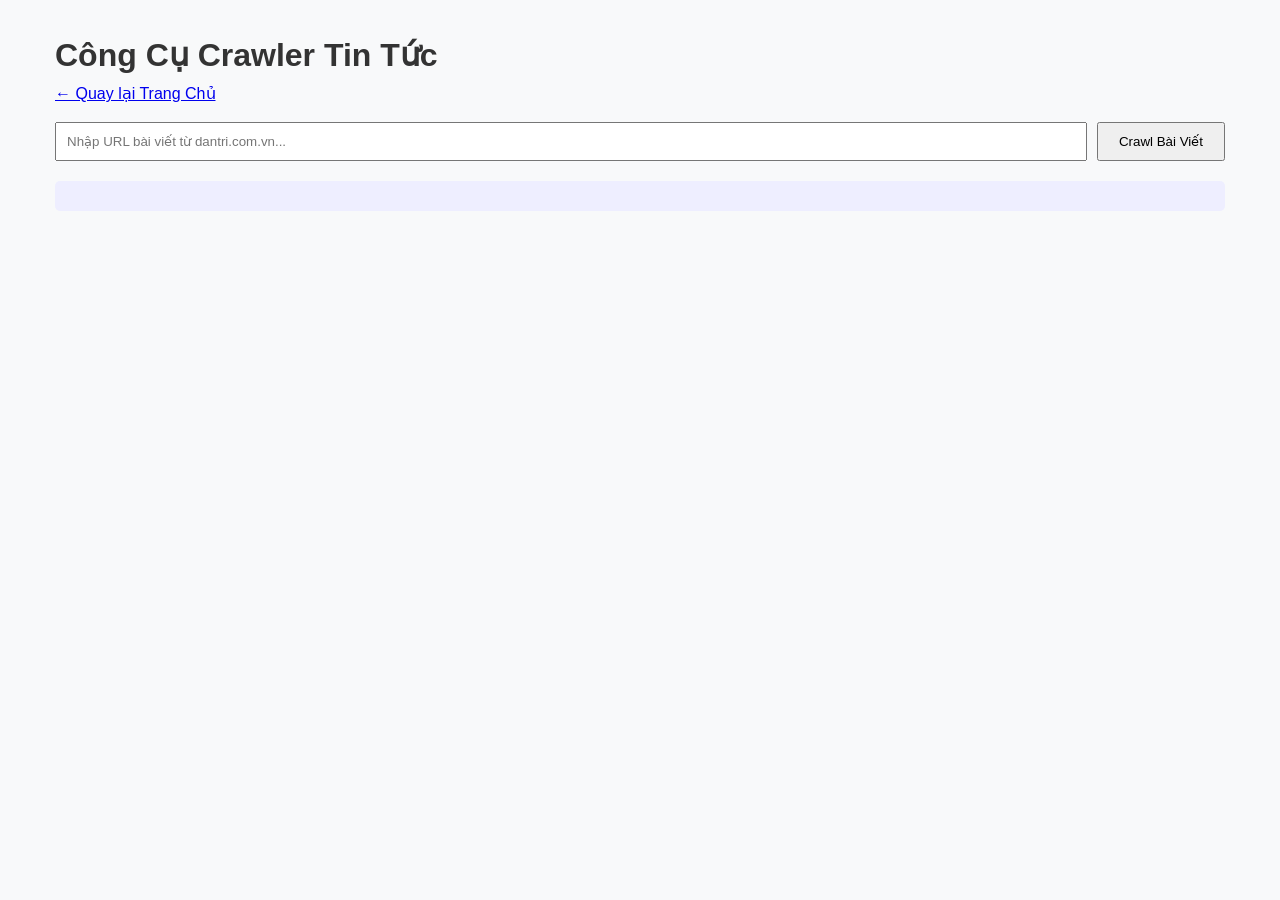
==== crawler.html @ f2f139a7 "Hoan thanh bai tap lon" ====
<!DOCTYPE html>
<html lang="vi">
<head>
  <meta charset="UTF-8">
  <title>Crawler Tin Tức</title>
  <link rel="stylesheet" href="css/style.css">
</head>
<body>
  <div class="container" style="padding-top: 30px;">
    <h1>Công Cụ Crawler Tin Tức</h1>
    <p style="margin-bottom: 15px;"><a href="index.html">← Quay lại Trang Chủ</a></p>
    
    <div style="display: flex; gap: 10px; margin-bottom: 20px;">
      <input type="text" id="urlInput" placeholder="Nhập URL bài viết từ dantri.com.vn..." style="flex: 1; padding: 10px;">
      <button onclick="handleCrawl()" style="padding: 10px 20px; cursor: pointer;">Crawl Bài Viết</button>
    </div>

    <div id="status" style="margin-bottom: 15px; font-weight: bold;"></div>
    <pre id="jsonResult" style="background: #eef; padding: 15px; border-radius: 5px; max-height: 300px; overflow: auto;"></pre>
    <button id="btnSave" onclick="saveToStorage()" style="display: none; padding: 10px 20px; background: green; color: white; margin-top: 10px; cursor: pointer;">Lưu vào LocalStorage</button>
  </div>

  <script src="js/data.js"></script>
  <script src="js/crawler.js"></script>
  <script>
    let currentCrawledPost = null;

    async function handleCrawl() {
      const url = document.getElementById("urlInput").value.trim();
      const statusDiv = document.getElementById("status");
      const jsonPre = document.getElementById("jsonResult");
      const btnSave = document.getElementById("btnSave");

      if (!url) { alert("Vui lòng nhập URL!"); return; }

      statusDiv.innerText = "Đang cào dữ liệu...";
      jsonPre.innerText = "";
      btnSave.style.display = "none";

      try {
        currentCrawledPost = await crawlDanTriArticle(url);
        statusDiv.innerText = "Crawl thành công!";
        jsonPre.innerText = JSON.stringify(currentCrawledPost, null, 2);
        btnSave.style.display = "inline-block";
      } catch (err) {
        statusDiv.innerText = "Lỗi khi crawl. Hãy kiểm tra URL!";
      }
    }

    function saveToStorage() {
      if (!currentCrawledPost) return;
      let posts = JSON.parse(localStorage.getItem("posts_data") || "[]");
      const index = posts.findIndex(p => p.id === currentCrawledPost.id);
      if (index !== -1) posts[index] = currentCrawledPost;
      else posts.unshift(currentCrawledPost);

      localStorage.setItem("posts_data", JSON.stringify(posts));
      alert("Đã lưu vào LocalStorage! Bạn có thể về trang chủ để xem.");
    }
  </script>
</body>
</html>
---- css/style.css ----
* { box-sizing: border-box; margin: 0; padding: 0; font-family: Arial, sans-serif; }
body { background-color: #f8f9fa; color: #333; line-height: 1.6; }
.container { max-width: 1200px; margin: 0 auto; padding: 0 15px; }

header { background: #fff; border-bottom: 2px solid #e5e5e5; position: sticky; top: 0; z-index: 100; }
.navbar { display: flex; flex-wrap: wrap; align-items: center; list-style: none; padding: 10px 0; }
.navbar li { position: relative; margin-right: 20px; }
.navbar a { text-decoration: none; color: #222; font-weight: bold; font-size: 15px; text-transform: uppercase; }
.navbar a:hover { color: #007bff; }

.navbar li .dropdown {
  display: none; position: absolute; top: 100%; left: 0;
  background: #fff; box-shadow: 0 4px 8px rgba(0,0,0,0.1); list-style: none; min-width: 180px; z-index: 10;
}
.navbar li:hover .dropdown { display: block; }
.navbar li .dropdown li { margin: 0; padding: 10px; border-bottom: 1px solid #eee; }

.top-section { display: grid; grid-template-columns: 2fr 1fr; gap: 20px; margin: 20px 0; }
.featured-post img { width: 100%; height: 350px; object-fit: cover; border-radius: 6px; }
.featured-post h2 { font-size: 24px; margin: 10px 0; }
.side-posts { display: flex; flex-direction: column; gap: 15px; }
.side-card img { width: 100%; height: 140px; object-fit: cover; border-radius: 6px; }
.side-card h4 { font-size: 16px; margin-top: 5px; }

.remaining-section { margin-top: 30px; display: flex; flex-direction: column; gap: 20px; }
.news-item { display: flex; gap: 15px; background: #fff; padding: 15px; border-radius: 6px; box-shadow: 0 1px 3px rgba(0,0,0,0.1); }
.news-item img { width: 220px; height: 140px; object-fit: cover; border-radius: 4px; }
.news-item-content h3 { font-size: 18px; margin-bottom: 8px; }
.news-item-content p { color: #666; font-size: 14px; }

@media (max-width: 768px) {
  .top-section { grid-template-columns: 1fr; }
  .news-item { flex-direction: column; }
  .news-item img { width: 100%; height: 200px; }
  .footer-columns { grid-template-columns: 1fr !important; }
}

footer { background: #222; color: #ccc; margin-top: 40px; padding: 40px 0 20px 0; }
.footer-columns { display: grid; grid-template-columns: repeat(4, 1fr); gap: 20px; }
.footer-col h4 { color: #fff; margin-bottom: 15px; }
.footer-col ul { list-style: none; }
.footer-col ul li a { color: #ccc; text-decoration: none; display: block; margin-bottom: 8px; }
.copyright { text-align: center; margin-top: 30px; border-top: 1px solid #444; padding-top: 15px; }
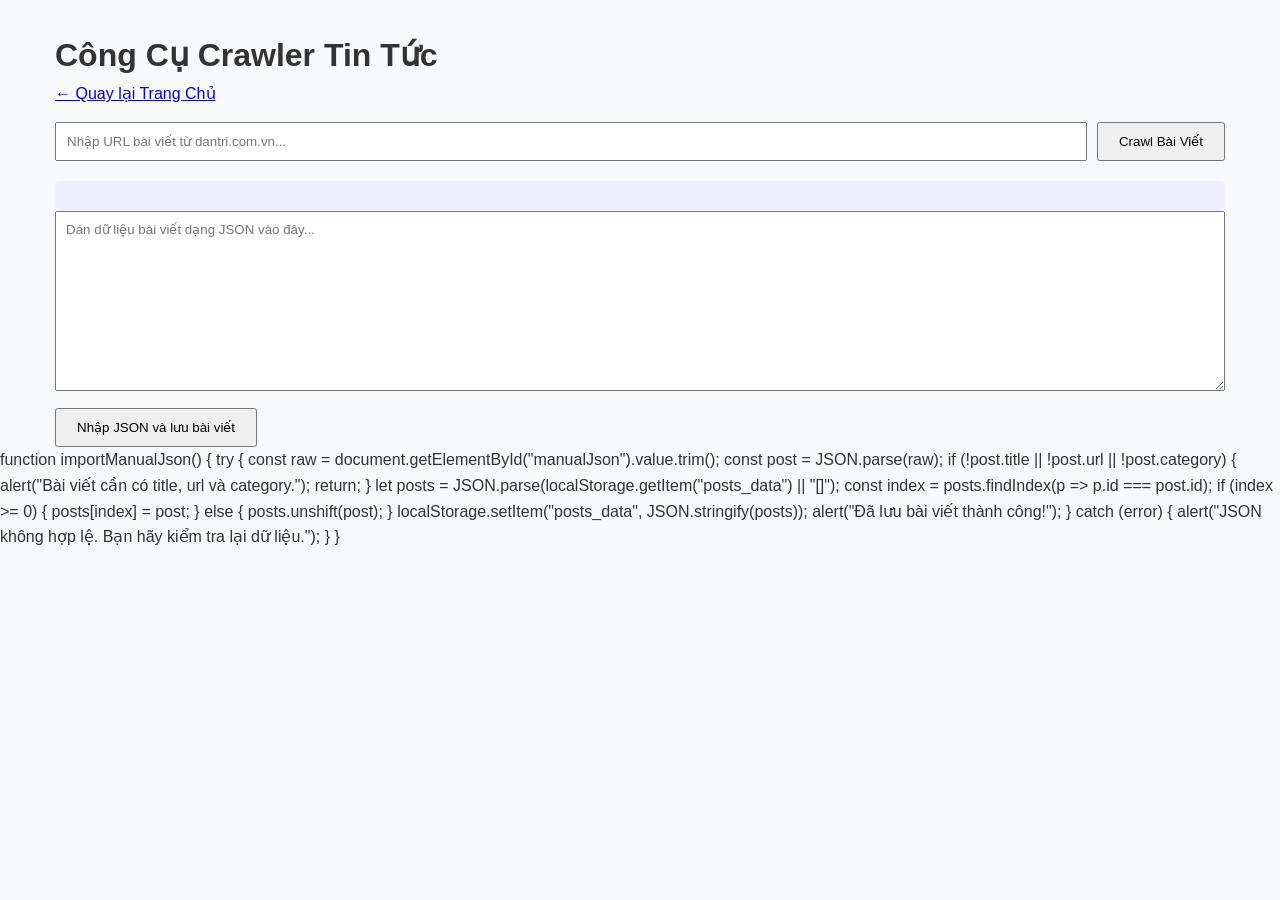
==== commit a662d764: "Enhance crawler.html with manual JSON import feature Added manual JSON input functionality for savin" ====
--- a/crawler.html
+++ b/crawler.html
@@ -17,6 +17,13 @@
 
     <div id="status" style="margin-bottom: 15px; font-weight: bold;"></div>
     <pre id="jsonResult" style="background: #eef; padding: 15px; border-radius: 5px; max-height: 300px; overflow: auto;"></pre>
+    <textarea id="manualJson" placeholder="Dán dữ liệu bài viết dạng JSON vào đây..."
+  style="width: 100%; min-height: 180px; padding: 10px; box-sizing: border-box;"></textarea>
+
+<button onclick="importManualJson()"
+  style="padding: 10px 20px; margin-top: 10px; cursor: pointer;">
+  Nhập JSON và lưu bài viết
+</button>
     <button id="btnSave" onclick="saveToStorage()" style="display: none; padding: 10px 20px; background: green; color: white; margin-top: 10px; cursor: pointer;">Lưu vào LocalStorage</button>
   </div>
 
@@ -58,5 +65,31 @@
       alert("Đã lưu vào LocalStorage! Bạn có thể về trang chủ để xem.");
     }
   </script>
+  function importManualJson() {
+  try {
+    const raw = document.getElementById("manualJson").value.trim();
+    const post = JSON.parse(raw);
+
+    if (!post.title || !post.url || !post.category) {
+      alert("Bài viết cần có title, url và category.");
+      return;
+    }
+
+    let posts = JSON.parse(localStorage.getItem("posts_data") || "[]");
+
+    const index = posts.findIndex(p => p.id === post.id);
+
+    if (index >= 0) {
+      posts[index] = post;
+    } else {
+      posts.unshift(post);
+    }
+
+    localStorage.setItem("posts_data", JSON.stringify(posts));
+    alert("Đã lưu bài viết thành công!");
+  } catch (error) {
+    alert("JSON không hợp lệ. Bạn hãy kiểm tra lại dữ liệu.");
+  }
+}
 </body>
-</html>+</html>
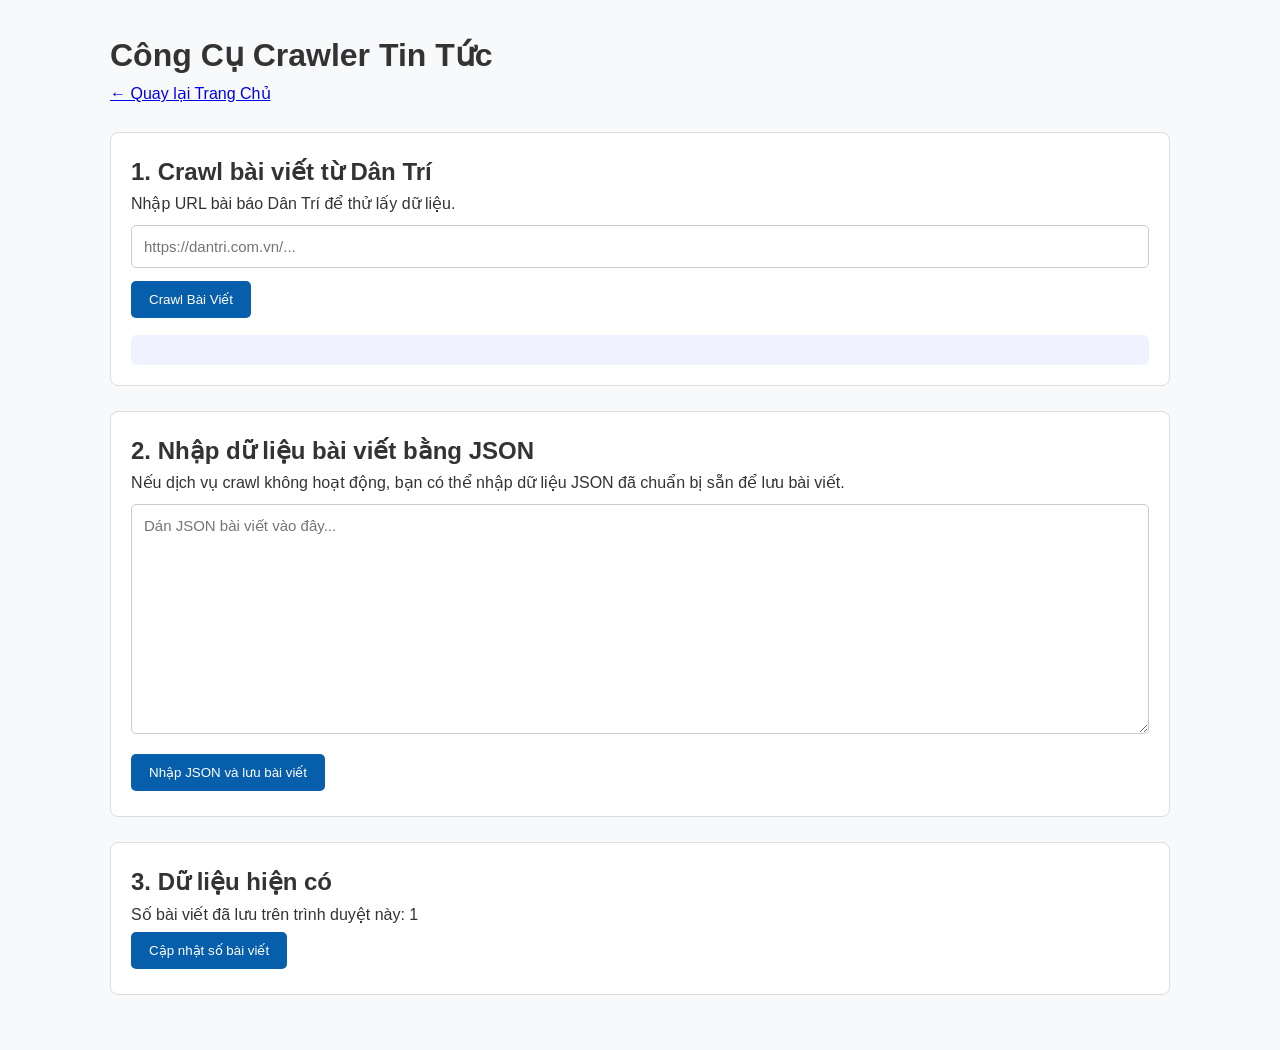
==== commit 72296a2d: "Refactor crawler.html for improved structure and style" ====
--- a/crawler.html
+++ b/crawler.html
@@ -1,95 +1,285 @@
+
 <!DOCTYPE html>
 <html lang="vi">
 <head>
   <meta charset="UTF-8">
+  <meta name="viewport" content="width=device-width, initial-scale=1.0">
   <title>Crawler Tin Tức</title>
   <link rel="stylesheet" href="css/style.css">
+  <style>
+    .crawler-container {
+      max-width: 1100px;
+      margin: 0 auto;
+      padding: 30px 20px;
+    }
+
+    .crawler-container input,
+    .crawler-container textarea {
+      width: 100%;
+      box-sizing: border-box;
+      padding: 12px;
+      margin: 8px 0;
+      border: 1px solid #ccc;
+      border-radius: 5px;
+      font-size: 15px;
+    }
+
+    .crawler-container button {
+      padding: 11px 18px;
+      margin: 5px 5px 5px 0;
+      border: none;
+      border-radius: 5px;
+      cursor: pointer;
+      background: #075eaa;
+      color: white;
+    }
+
+    .crawler-container button:hover {
+      opacity: 0.85;
+    }
+
+    #status {
+      margin: 12px 0;
+      font-weight: bold;
+      overflow-wrap: anywhere;
+    }
+
+    #jsonResult {
+      background: #f0f2ff;
+      padding: 15px;
+      border-radius: 5px;
+      max-height: 350px;
+      overflow: auto;
+      white-space: pre-wrap;
+      overflow-wrap: anywhere;
+    }
+
+    .crawler-section {
+      margin: 25px 0;
+      padding: 20px;
+      background: #fff;
+      border: 1px solid #ddd;
+      border-radius: 8px;
+    }
+  </style>
 </head>
+
 <body>
-  <div class="container" style="padding-top: 30px;">
+  <main class="crawler-container">
     <h1>Công Cụ Crawler Tin Tức</h1>
-    <p style="margin-bottom: 15px;"><a href="index.html">← Quay lại Trang Chủ</a></p>
-    
-    <div style="display: flex; gap: 10px; margin-bottom: 20px;">
-      <input type="text" id="urlInput" placeholder="Nhập URL bài viết từ dantri.com.vn..." style="flex: 1; padding: 10px;">
-      <button onclick="handleCrawl()" style="padding: 10px 20px; cursor: pointer;">Crawl Bài Viết</button>
-    </div>
-
-    <div id="status" style="margin-bottom: 15px; font-weight: bold;"></div>
-    <pre id="jsonResult" style="background: #eef; padding: 15px; border-radius: 5px; max-height: 300px; overflow: auto;"></pre>
-    <textarea id="manualJson" placeholder="Dán dữ liệu bài viết dạng JSON vào đây..."
-  style="width: 100%; min-height: 180px; padding: 10px; box-sizing: border-box;"></textarea>
-
-<button onclick="importManualJson()"
-  style="padding: 10px 20px; margin-top: 10px; cursor: pointer;">
-  Nhập JSON và lưu bài viết
-</button>
-    <button id="btnSave" onclick="saveToStorage()" style="display: none; padding: 10px 20px; background: green; color: white; margin-top: 10px; cursor: pointer;">Lưu vào LocalStorage</button>
-  </div>
+    <p><a href="index.html">← Quay lại Trang Chủ</a></p>
+
+    <section class="crawler-section">
+      <h2>1. Crawl bài viết từ Dân Trí</h2>
+      <p>Nhập URL bài báo Dân Trí để thử lấy dữ liệu.</p>
+
+      <input
+        type="url"
+        id="urlInput"
+        placeholder="https://dantri.com.vn/..."
+      >
+
+      <button type="button" id="crawlButton" onclick="handleCrawl()">
+        Crawl Bài Viết
+      </button>
+
+      <div id="status" role="status"></div>
+      <pre id="jsonResult"></pre>
+
+      <button
+        type="button"
+        id="btnSave"
+        onclick="saveToStorage()"
+        hidden
+      >
+        Lưu vào LocalStorage
+      </button>
+    </section>
+
+    <section class="crawler-section">
+      <h2>2. Nhập dữ liệu bài viết bằng JSON</h2>
+      <p>
+        Nếu dịch vụ crawl không hoạt động, bạn có thể nhập dữ liệu JSON
+        đã chuẩn bị sẵn để lưu bài viết.
+      </p>
+
+      <textarea
+        id="manualJson"
+        rows="12"
+        placeholder='Dán JSON bài viết vào đây...'
+      ></textarea>
+
+      <button type="button" onclick="importManualJson()">
+        Nhập JSON và lưu bài viết
+      </button>
+    </section>
+
+    <section class="crawler-section">
+      <h2>3. Dữ liệu hiện có</h2>
+      <p id="postCount">Đang kiểm tra dữ liệu...</p>
+      <button type="button" onclick="refreshPostCount()">
+        Cập nhật số bài viết
+      </button>
+    </section>
+  </main>
 
   <script src="js/data.js"></script>
   <script src="js/crawler.js"></script>
+
   <script>
     let currentCrawledPost = null;
 
     async function handleCrawl() {
       const url = document.getElementById("urlInput").value.trim();
-      const statusDiv = document.getElementById("status");
-      const jsonPre = document.getElementById("jsonResult");
-      const btnSave = document.getElementById("btnSave");
-
-      if (!url) { alert("Vui lòng nhập URL!"); return; }
-
-      statusDiv.innerText = "Đang cào dữ liệu...";
-      jsonPre.innerText = "";
-      btnSave.style.display = "none";
-
-      try {
+      const status = document.getElementById("status");
+      const result = document.getElementById("jsonResult");
+      const saveButton = document.getElementById("btnSave");
+      const crawlButton = document.getElementById("crawlButton");
+
+      currentCrawledPost = null;
+      result.textContent = "";
+      saveButton.hidden = true;
+
+      if (!url) {
+        status.textContent = "Vui lòng nhập URL bài báo.";
+        return;
+      }
+
+      try {
+        const parsedUrl = new URL(url);
+
+        if (
+          parsedUrl.hostname !== "dantri.com.vn" &&
+          parsedUrl.hostname !== "www.dantri.com.vn"
+        ) {
+          throw new Error("URL phải thuộc dantri.com.vn.");
+        }
+
+        if (typeof crawlDanTriArticle !== "function") {
+          throw new Error("Không tìm thấy hàm crawlDanTriArticle trong js/crawler.js.");
+        }
+
+        crawlButton.disabled = true;
+        status.textContent = "Đang lấy dữ liệu bài viết...";
+
         currentCrawledPost = await crawlDanTriArticle(url);
-        statusDiv.innerText = "Crawl thành công!";
-        jsonPre.innerText = JSON.stringify(currentCrawledPost, null, 2);
-        btnSave.style.display = "inline-block";
-      } catch (err) {
-        statusDiv.innerText = "Lỗi khi crawl. Hãy kiểm tra URL!";
+
+        if (!currentCrawledPost || !currentCrawledPost.title) {
+          throw new Error("Không lấy được tiêu đề bài viết.");
+        }
+
+        result.textContent = JSON.stringify(currentCrawledPost, null, 2);
+        status.textContent = "Crawl thành công. Hãy kiểm tra dữ liệu trước khi lưu.";
+        saveButton.hidden = false;
+      } catch (error) {
+        console.error("Lỗi crawl:", error);
+        status.textContent = "Crawl thất bại: " + (error.message || String(error));
+      } finally {
+        crawlButton.disabled = false;
       }
     }
 
     function saveToStorage() {
-      if (!currentCrawledPost) return;
-      let posts = JSON.parse(localStorage.getItem("posts_data") || "[]");
-      const index = posts.findIndex(p => p.id === currentCrawledPost.id);
-      if (index !== -1) posts[index] = currentCrawledPost;
-      else posts.unshift(currentCrawledPost);
-
-      localStorage.setItem("posts_data", JSON.stringify(posts));
-      alert("Đã lưu vào LocalStorage! Bạn có thể về trang chủ để xem.");
-    }
+      if (!currentCrawledPost) {
+        alert("Chưa có bài viết để lưu.");
+        return;
+      }
+
+      try {
+        let posts = JSON.parse(localStorage.getItem("posts_data") || "[]");
+
+        if (!Array.isArray(posts)) {
+          posts = [];
+        }
+
+        const index = posts.findIndex(
+          post => post.id === currentCrawledPost.id
+        );
+
+        if (index >= 0) {
+          posts[index] = currentCrawledPost;
+        } else {
+          posts.unshift(currentCrawledPost);
+        }
+
+        localStorage.setItem("posts_data", JSON.stringify(posts));
+        refreshPostCount();
+        alert("Đã lưu bài viết vào LocalStorage của trình duyệt này.");
+      } catch (error) {
+        console.error("Lỗi lưu bài viết:", error);
+        alert("Không thể lưu bài viết. Hãy kiểm tra dữ liệu.");
+      }
+    }
+
+    function importManualJson() {
+      try {
+        const raw = document.getElementById("manualJson").value.trim();
+
+        if (!raw) {
+          alert("Bạn chưa dán dữ liệu JSON.");
+          return;
+        }
+
+        const parsed = JSON.parse(raw);
+        const importedPosts = Array.isArray(parsed) ? parsed : [parsed];
+
+        if (importedPosts.length === 0) {
+          alert("Danh sách bài viết đang trống.");
+          return;
+        }
+
+        for (const post of importedPosts) {
+          if (!post.title || !post.url || !post.category) {
+            throw new Error(
+              "Mỗi bài viết cần có ít nhất title, url và category."
+            );
+          }
+        }
+
+        let posts = JSON.parse(localStorage.getItem("posts_data") || "[]");
+
+        if (!Array.isArray(posts)) {
+          posts = [];
+        }
+
+        for (const post of importedPosts) {
+          if (!post.id) {
+            post.id = "post-" + Date.now() + "-" +
+              Math.random().toString(36).slice(2, 8);
+          }
+
+          const index = posts.findIndex(item => item.id === post.id);
+
+          if (index >= 0) {
+            posts[index] = post;
+          } else {
+            posts.unshift(post);
+          }
+        }
+
+        localStorage.setItem("posts_data", JSON.stringify(posts));
+        refreshPostCount();
+
+        alert("Đã nhập và lưu " + importedPosts.length + " bài viết.");
+      } catch (error) {
+        console.error("Lỗi nhập JSON:", error);
+        alert("Không lưu được JSON: " + error.message);
+      }
+    }
+
+    function refreshPostCount() {
+      try {
+        const posts = JSON.parse(localStorage.getItem("posts_data") || "[]");
+        document.getElementById("postCount").textContent =
+          "Số bài viết đã lưu trên trình duyệt này: " +
+          (Array.isArray(posts) ? posts.length : 0);
+      } catch (error) {
+        document.getElementById("postCount").textContent =
+          "Không đọc được dữ liệu LocalStorage.";
+      }
+    }
+
+    refreshPostCount();
   </script>
-  function importManualJson() {
-  try {
-    const raw = document.getElementById("manualJson").value.trim();
-    const post = JSON.parse(raw);
-
-    if (!post.title || !post.url || !post.category) {
-      alert("Bài viết cần có title, url và category.");
-      return;
-    }
-
-    let posts = JSON.parse(localStorage.getItem("posts_data") || "[]");
-
-    const index = posts.findIndex(p => p.id === post.id);
-
-    if (index >= 0) {
-      posts[index] = post;
-    } else {
-      posts.unshift(post);
-    }
-
-    localStorage.setItem("posts_data", JSON.stringify(posts));
-    alert("Đã lưu bài viết thành công!");
-  } catch (error) {
-    alert("JSON không hợp lệ. Bạn hãy kiểm tra lại dữ liệu.");
-  }
-}
 </body>
 </html>
